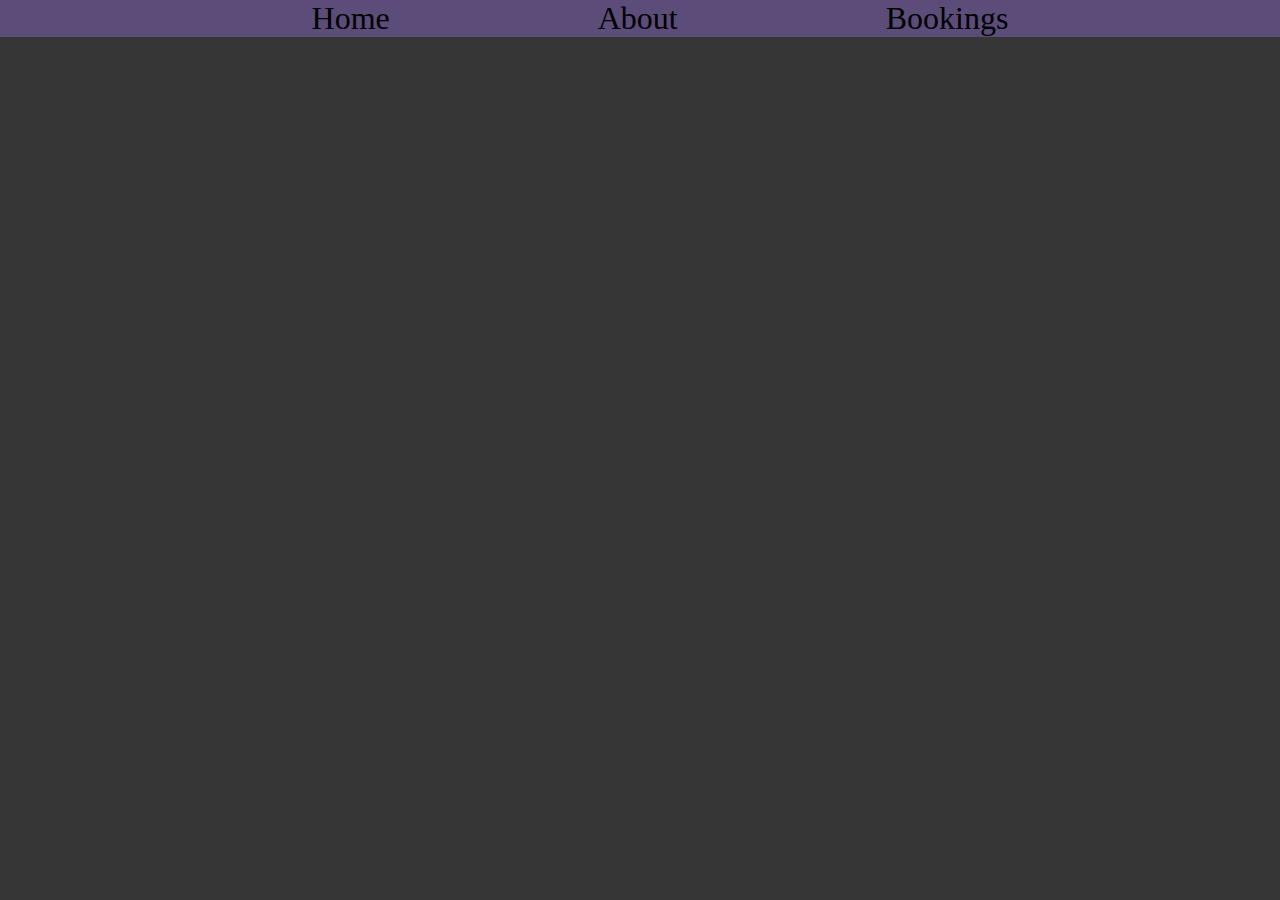
==== index.html @ 78899990 "Further work on the home page. Created a NAV and basic styling for menu elements" ====
<!DOCTYPE html>
<html lang="en">
<head>
    <meta charset="UTF-8">
    <meta name="viewport" content="width=device-width, initial-scale=1.0">
    <title>Bonzai</title>
    <link rel="stylesheet" href="styles.css">
</head>

<body>
    <div class="wrapper">   
        <header class="header">
            <ul class="header__nav">

                <li class="header__nav-item">
                    <a href="index.html">Home</a>
                </li>

                <li class="header__nav-item">
                    <a href="about.html">About</a>
                </li>

                <li class="header__nav-item">
                    <a href="bookings.html">Bookings</a>
                </li>

            </ul>

        </header>
    </div>
</body>
</html>
---- styles.css ----
html, body {
    margin: 0;
    height: 100%;
    width: 100%;
}

.wrapper {
    height: 100%;
    width: 100%;
    background-color: rgb(54, 54, 54);
}



.header {
    background-color: rgba(108, 85, 150, 0.7);
    
}
    
    

.header__nav {
    list-style: none;
    display: flex;
    margin: 0;
    justify-content: center;
    
}
.header__nav a {
    text-decoration: none;
    color: inherit;
}


.header__nav-item {
    font-size: 2rem;

}


.header__nav-item:not(:first-child):not(:last-child) {
    margin: 0 13rem;
}
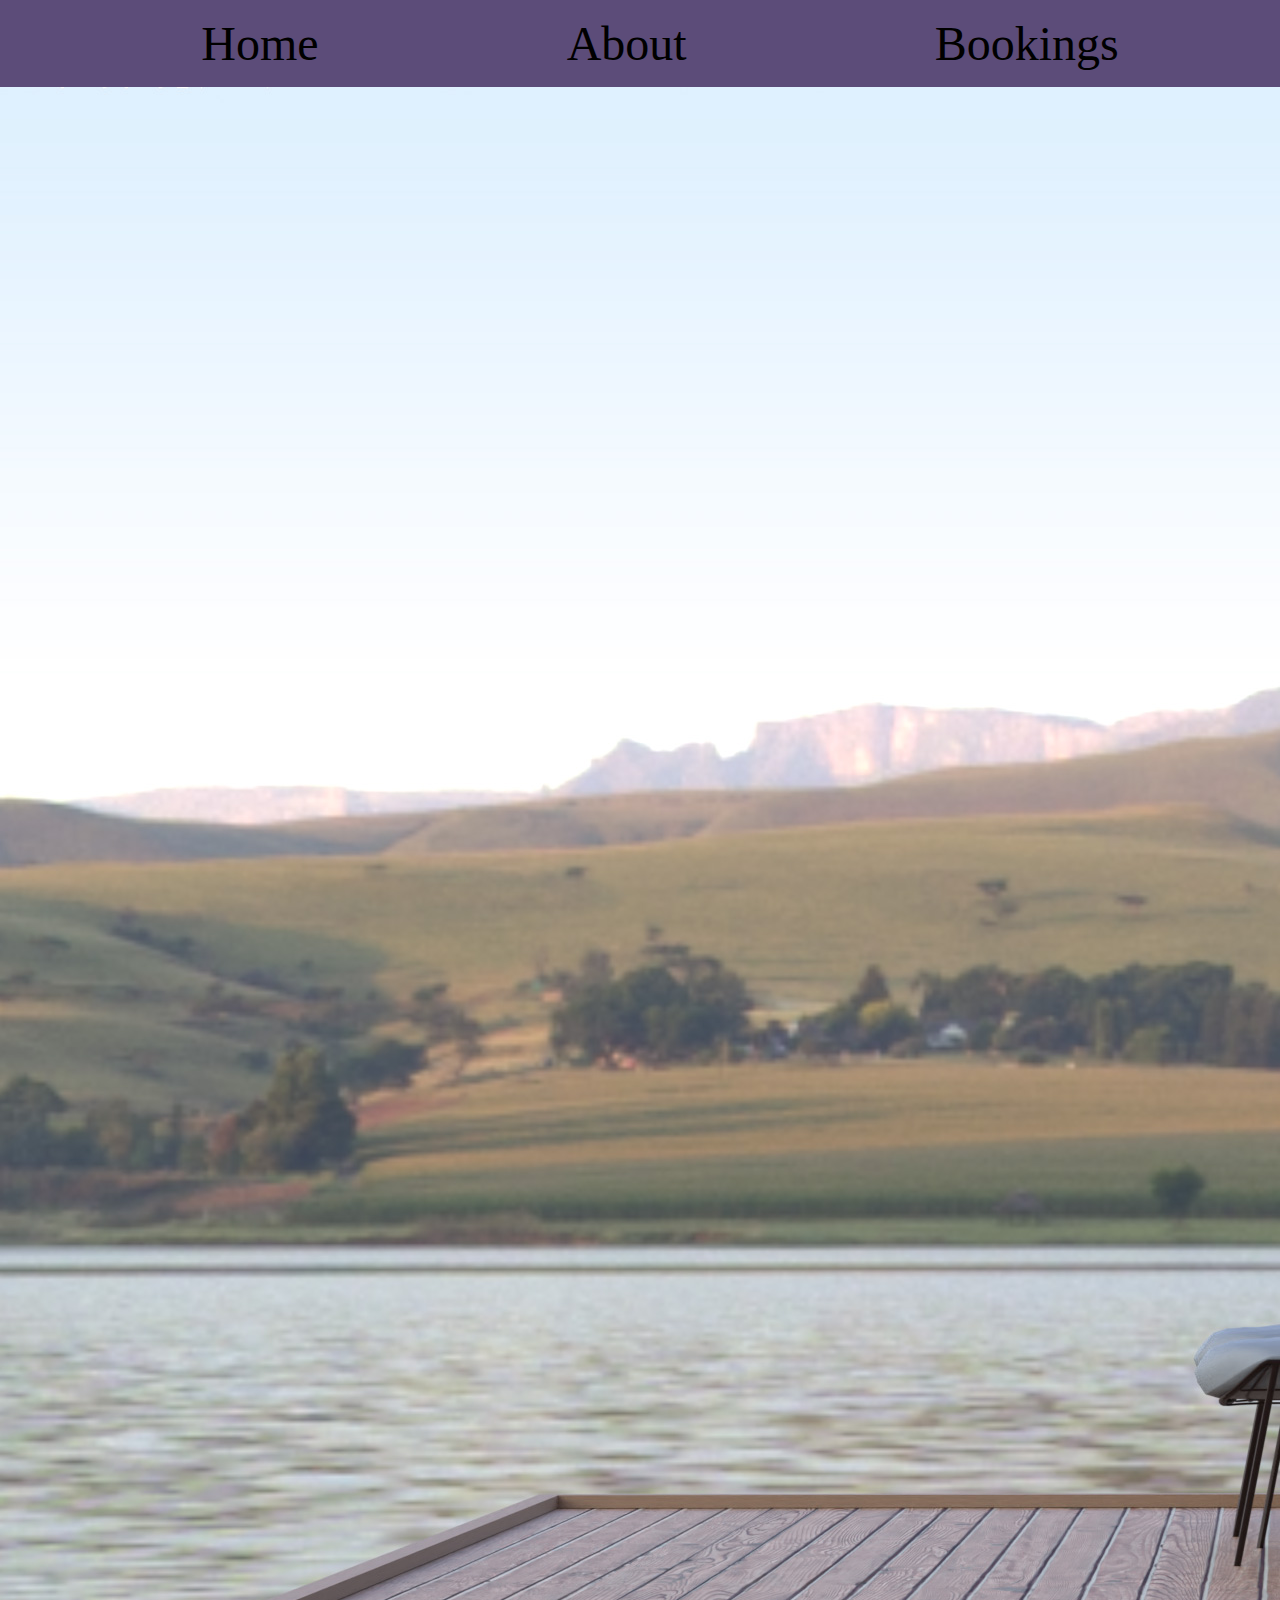
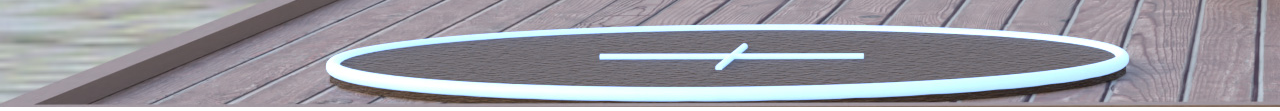
==== commit ea86672a: "created new folder for images. Linked an hero image, need styling to fit as intended" ====
--- a/index.html
+++ b/index.html
@@ -10,23 +10,41 @@
 <body>
     <div class="wrapper">   
         <header class="header">
-            <ul class="header__nav">
+            
+            <nav >
+                <ul class="header__nav">
 
-                <li class="header__nav-item">
-                    <a href="index.html">Home</a>
-                </li>
+                    <li class="header__nav-item">
+                        <a href="index.html">Home</a>
+                    </li>
 
-                <li class="header__nav-item">
-                    <a href="about.html">About</a>
-                </li>
+                    <li class="header__nav-item">
+                        <a href="about.html">About</a>
+                    </li>
 
-                <li class="header__nav-item">
-                    <a href="bookings.html">Bookings</a>
-                </li>
+                    <li class="header__nav-item">
+                        <a href="bookings.html">Bookings</a>
+                    </li>
+            
 
-            </ul>
+                </ul>
+            </nav>
 
         </header>
+
+        <main class="main-content">
+
+            <section class="main-content__hero">
+                <img src="img/09-day.jpg" alt="hero image">
+
+            </section>
+
+            <section class="main-content__section">
+
+            </section>
+
+        </main>
+
     </div>
 </body>
 </html>--- a/styles.css
+++ b/styles.css
@@ -1,3 +1,5 @@
+/*STYLES FOR WRAPPERS AND ROOT ELEMENTS*/
+
 html, body {
     margin: 0;
     height: 100%;
@@ -11,6 +13,7 @@
 }
 
 
+/*HEADER AND NAVIGATION*/
 
 .header {
     background-color: rgba(108, 85, 150, 0.7);
@@ -18,7 +21,6 @@
 }
     
     
-
 .header__nav {
     list-style: none;
     display: flex;
@@ -33,11 +35,19 @@
 
 
 .header__nav-item {
-    font-size: 2rem;
+    font-size: 3rem;
+    padding: 1rem 0;
 
 }
 
 
 .header__nav-item:not(:first-child):not(:last-child) {
-    margin: 0 13rem;
+    margin: 0 20%;
 }
+
+
+/* MAIN CONTENT SECTION. EVERYTHING BETWEEN HEADER AND FOOTER*/
+
+.main-content {
+    height: 100%;
+}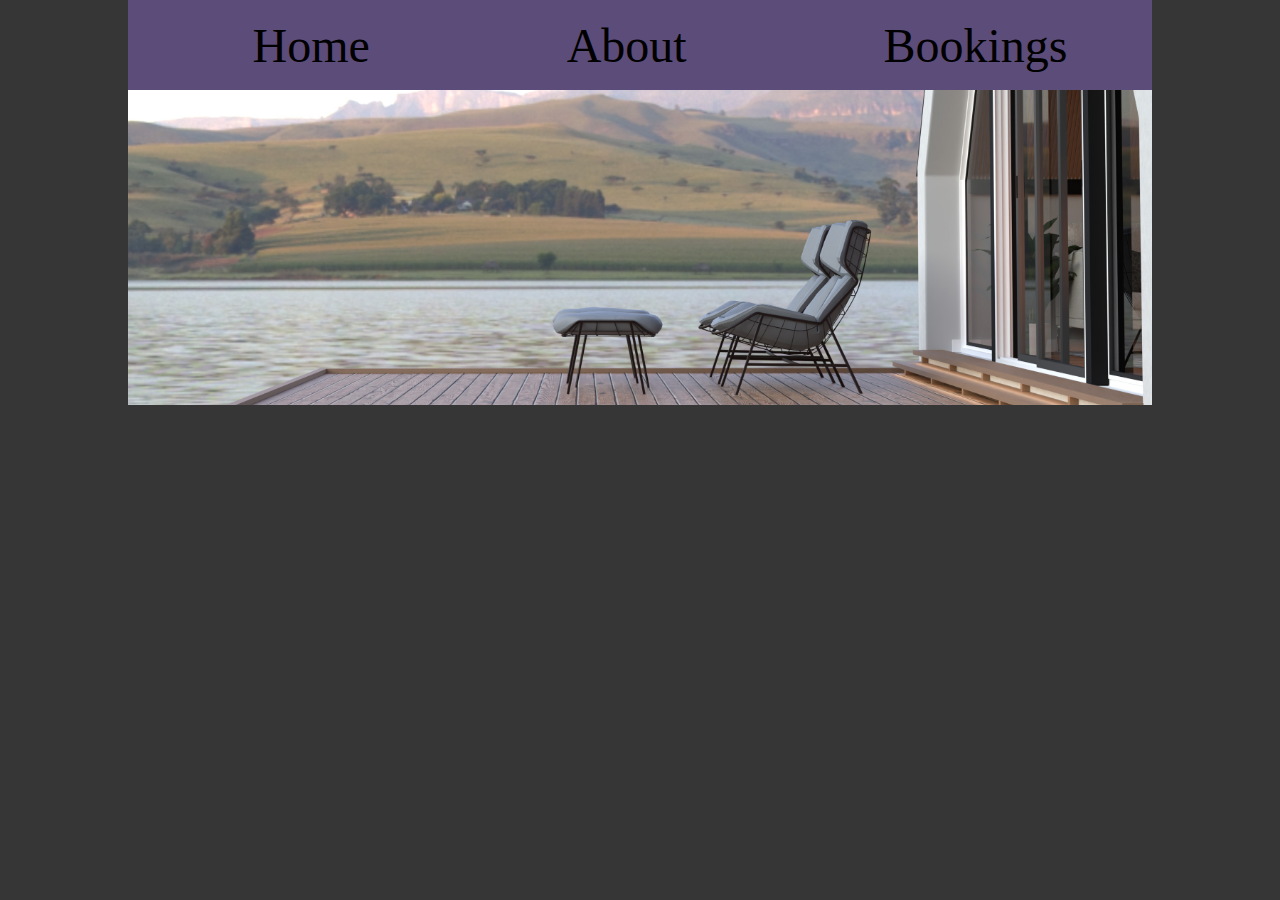
==== commit dc9f94e3: "Added Logo image to github folder for remote access" ====
--- a/index.html
+++ b/index.html
@@ -36,6 +36,7 @@
 
             <section class="main-content__hero">
                 <img src="img/09-day.jpg" alt="hero image">
+                    
 
             </section>
 
--- a/styles.css
+++ b/styles.css
@@ -2,14 +2,22 @@
 
 html, body {
     margin: 0;
+    padding: 0;
     height: 100%;
     width: 100%;
 }
 
+body {
+    display: flex;
+    justify-content: center;
+    background-color: rgb(54, 54, 54);
+
+}
+
 .wrapper {
-    height: 100%;
-    width: 100%;
-    background-color: rgb(54, 54, 54);
+    height: 100vh;
+    width: 80%;
+    
 }
 
 
@@ -22,10 +30,13 @@
     
     
 .header__nav {
+    height:  10vh;
     list-style: none;
     display: flex;
     margin: 0;
     justify-content: center;
+    align-items: center;
+    
     
 }
 .header__nav a {
@@ -49,5 +60,20 @@
 /* MAIN CONTENT SECTION. EVERYTHING BETWEEN HEADER AND FOOTER*/
 
 .main-content {
+    height: 90vh;
+}
+
+.main-content__hero {
+    display: flex;
+    justify-content: center;
+    height: 35vh;
+    overflow: hidden;
+}
+
+.main-content__hero img {
+    width: 100%;
     height: 100%;
+    display: block;
+    object-fit: cover;
+    object-position: 50% 85%;
 }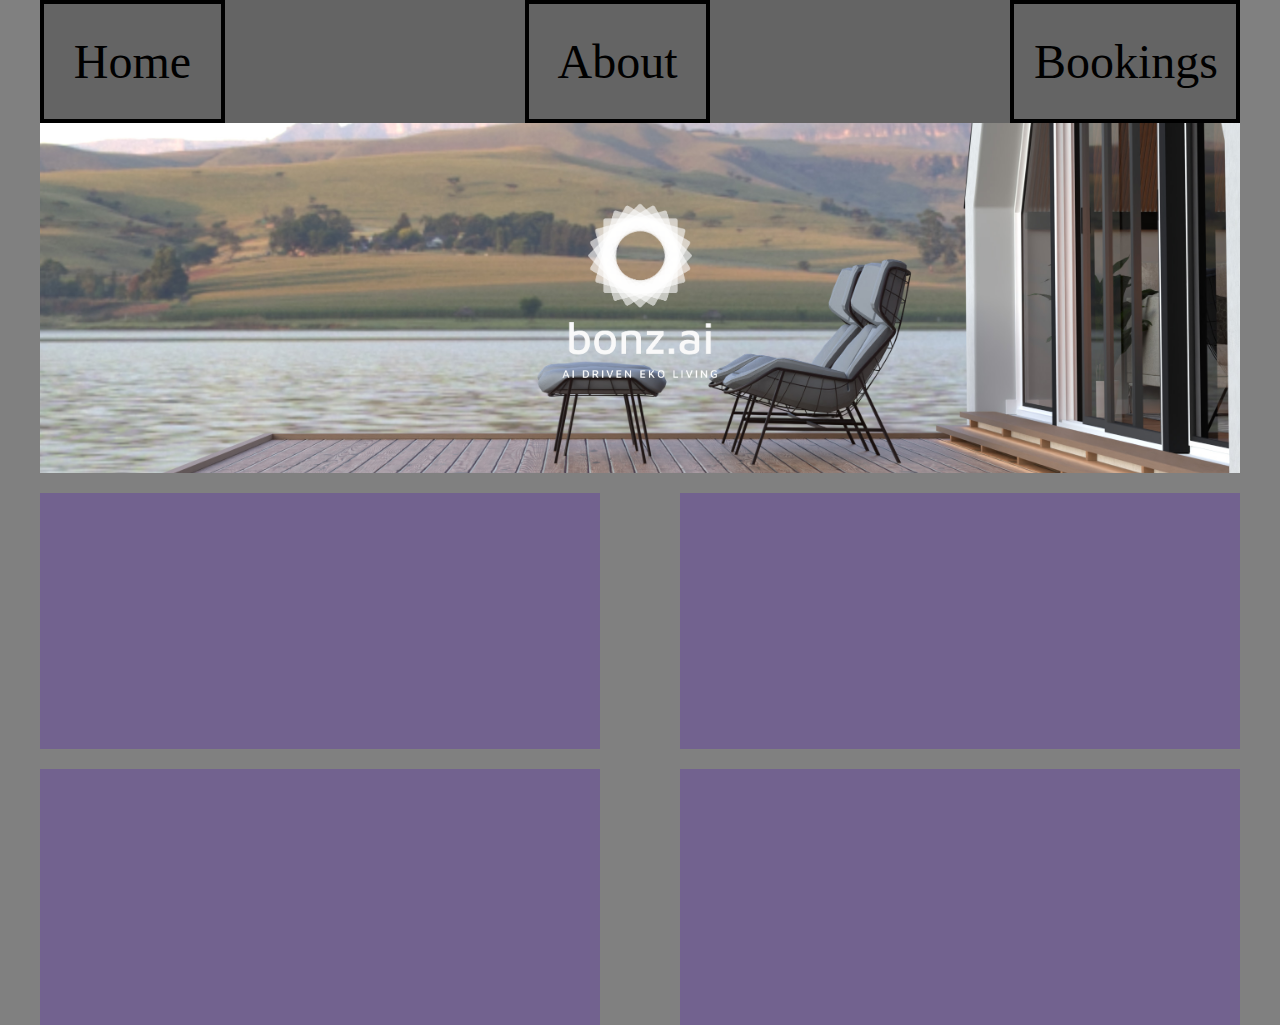
==== commit 7e447823: "continued work on home page. Made a layout for the info boxes on the home page" ====
--- a/index.html
+++ b/index.html
@@ -36,13 +36,22 @@
 
             <section class="main-content__hero">
                 <img src="img/09-day.jpg" alt="hero image">
-                    
+                <img class="main-content__hero-logo" src="img/bonz.ai-logo-white-portrait-full.png" alt="LOGO">
 
             </section>
 
             <section class="main-content__section">
-
+                <article class="main-content__box">
+                </article>
+                <article class="main-content__box">
+                </article>
+                <article class="main-content__box">
+                </article>
+                <article class="main-content__box">
+                </article>
             </section>
+            
+            
 
         </main>
 
--- a/styles.css
+++ b/styles.css
@@ -10,13 +10,13 @@
 body {
     display: flex;
     justify-content: center;
-    background-color: rgb(54, 54, 54);
+    background-color: #808080;
 
 }
 
 .wrapper {
     height: 100vh;
-    width: 80%;
+    width: 1200px;
     
 }
 
@@ -24,56 +24,108 @@
 /*HEADER AND NAVIGATION*/
 
 .header {
-    background-color: rgba(108, 85, 150, 0.7);
+    background-color: rgba(88, 88, 88, 0.7);
     
 }
     
     
 .header__nav {
-    height:  10vh;
+    height:  123px;
     list-style: none;
     display: flex;
     margin: 0;
     justify-content: center;
     align-items: center;
+    padding-inline-start: 0;
     
     
 }
-.header__nav a {
+.header__nav-item a {
+    display: block;
+    padding: 30px 20px; /* Adjusted padding */
     text-decoration: none;
     color: inherit;
+    border: 4px solid black; 
 }
 
 
 .header__nav-item {
     font-size: 3rem;
-    padding: 1rem 0;
+    width: 230px;
+    text-align: center;
 
 }
 
 
 .header__nav-item:not(:first-child):not(:last-child) {
-    margin: 0 20%;
+    margin: 0 25%;
 }
 
 
 /* MAIN CONTENT SECTION. EVERYTHING BETWEEN HEADER AND FOOTER*/
+
 
 .main-content {
     height: 90vh;
 }
 
 .main-content__hero {
+    position: relative;
     display: flex;
     justify-content: center;
     height: 35vh;
     overflow: hidden;
+    margin-bottom: 20px;
 }
 
-.main-content__hero img {
+.main-content__hero-logo {
+    position: absolute;
+    top: 5rem;
+    width: 10rem;
+    height: auto;
+    align-self: center;
+    
+}
+
+.main-content__hero img:nth-child(1) {
     width: 100%;
     height: 100%;
     display: block;
     object-fit: cover;
     object-position: 50% 85%;
-}+}
+
+
+
+
+.main-content__section {
+    display: grid;
+    grid-template-columns: repeat(2, 1fr);
+    gap: 20px;
+    justify-content: space-between;
+}
+
+.main-content__box {
+    height: 16rem;
+    width: 35rem;
+    background-color: rgba(108, 85, 150, 0.7);
+    
+}
+
+.main-content__box:nth-child(even) {
+    justify-self: end;
+}
+
+
+
+@media screen and (max-height: 1000px) {
+    .main-content__hero {
+        height: 350px;
+        width: auto;
+        
+    }
+
+
+    
+}
+
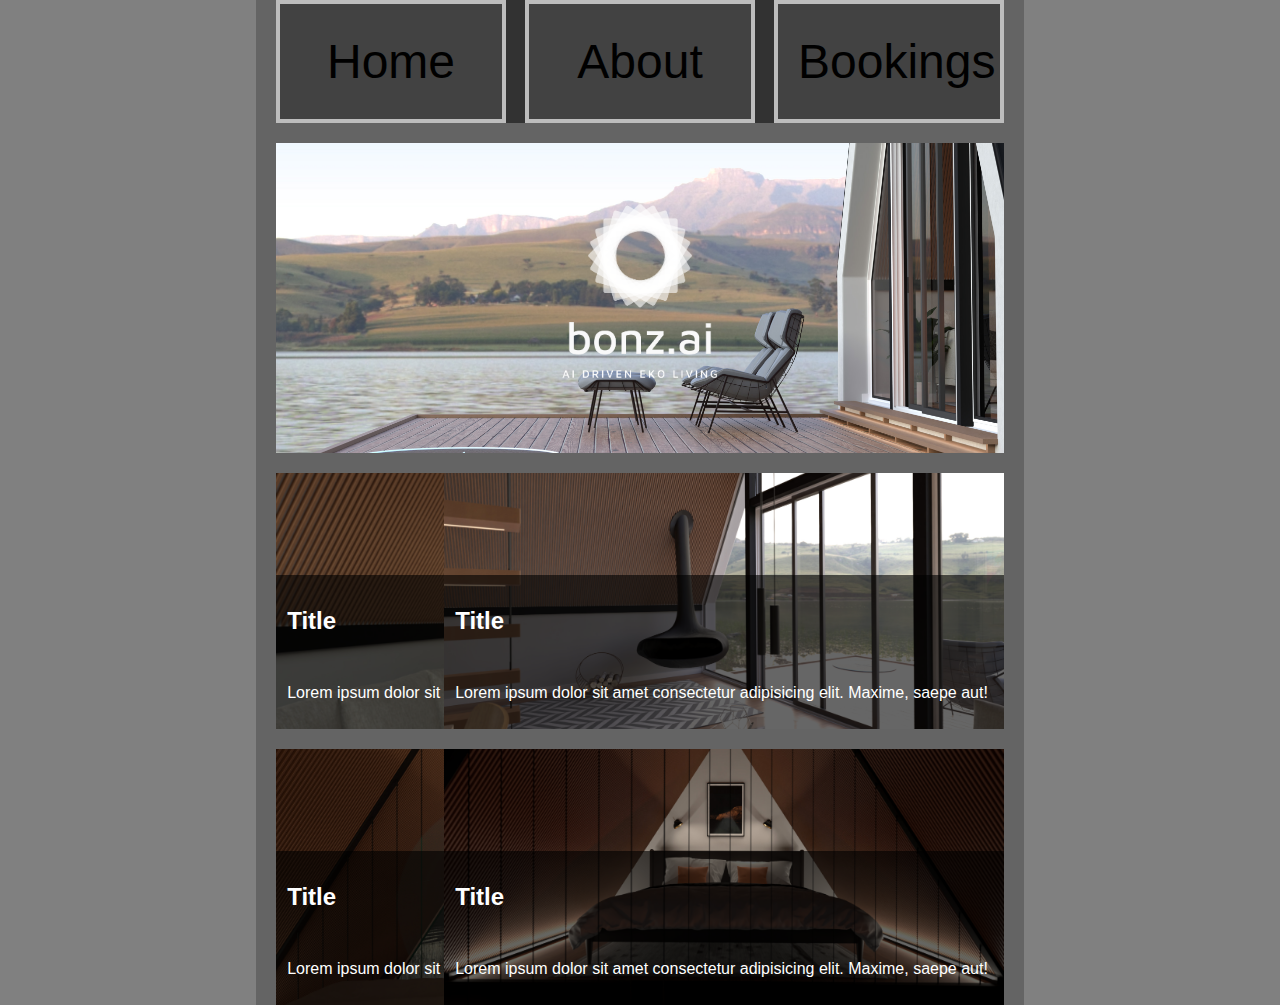
==== commit 656c69be: "Allmost finished the home page. Main content boxes need fixing, also the navigation menu at smaller " ====
--- a/index.html
+++ b/index.html
@@ -15,15 +15,15 @@
                 <ul class="header__nav">
 
                     <li class="header__nav-item">
-                        <a href="index.html">Home</a>
+                        <a href="index.html" class="header__nav-links">Home</a>
                     </li>
 
                     <li class="header__nav-item">
-                        <a href="about.html">About</a>
+                        <a href="about.html" class="header__nav-links">About</a>
                     </li>
 
                     <li class="header__nav-item">
-                        <a href="bookings.html">Bookings</a>
+                        <a href="bookings.html" class="header__nav-links">Bookings</a>
                     </li>
             
 
@@ -41,14 +41,43 @@
             </section>
 
             <section class="main-content__section">
+
                 <article class="main-content__box">
+                    <aside class="main-content__text-section">
+                        <header class="main-content__header">
+                            <h2>Title</h2>
+                        </header>
+                        <p>Lorem ipsum dolor sit amet consectetur adipisicing elit. Maxime, saepe aut!</p>
+                    </aside>
                 </article>
+
                 <article class="main-content__box">
+                    <aside class="main-content__text-section">
+                        <header class="main-content__header">
+                            <h2>Title</h2>
+                        </header>
+                        <p>Lorem ipsum dolor sit amet consectetur adipisicing elit. Maxime, saepe aut!</p>
+                    </aside>
                 </article>
+
                 <article class="main-content__box">
+                    <aside class="main-content__text-section">
+                        <header class="main-content__header">
+                            <h2>Title</h2>
+                        </header>
+                        <p>Lorem ipsum dolor sit amet consectetur adipisicing elit. Maxime, saepe aut!</p>
+                    </aside>
                 </article>
+
                 <article class="main-content__box">
+                    <aside class="main-content__text-section">
+                        <header class="main-content__header">
+                            <h2>Title</h2>
+                        </header>
+                        <p>Lorem ipsum dolor sit amet consectetur adipisicing elit. Maxime, saepe aut!</p>
+                    </aside>
                 </article>
+
             </section>
             
             
--- a/styles.css
+++ b/styles.css
@@ -1,9 +1,13 @@
 /*STYLES FOR WRAPPERS AND ROOT ELEMENTS*/
+
+*{
+    box-sizing: border-box;
+}
 
 html, body {
     margin: 0;
     padding: 0;
-    height: 100%;
+    
     width: 100%;
 }
 
@@ -11,12 +15,19 @@
     display: flex;
     justify-content: center;
     background-color: #808080;
+    width: 100%;
+    
+    
 
 }
 
 .wrapper {
-    height: 100vh;
-    width: 1200px;
+    display: flex;
+    flex-direction: column;
+    justify-content: center;
+    width: 60%;
+    background-color: rgba(88, 88, 88, 0.7);
+    padding: 0 20px;
     
 }
 
@@ -24,7 +35,8 @@
 /*HEADER AND NAVIGATION*/
 
 .header {
-    background-color: rgba(88, 88, 88, 0.7);
+    background-color: rgba(0, 0, 0, 0.5);
+    
     
 }
     
@@ -34,7 +46,7 @@
     list-style: none;
     display: flex;
     margin: 0;
-    justify-content: center;
+    justify-content: space-between;
     align-items: center;
     padding-inline-start: 0;
     
@@ -42,10 +54,11 @@
 }
 .header__nav-item a {
     display: block;
-    padding: 30px 20px; /* Adjusted padding */
+    padding: 30px 20px;
     text-decoration: none;
     color: inherit;
-    border: 4px solid black; 
+    border: 4px solid rgb(189, 189, 189);
+    
 }
 
 
@@ -53,21 +66,20 @@
     font-size: 3rem;
     width: 230px;
     text-align: center;
-
-}
-
-
-.header__nav-item:not(:first-child):not(:last-child) {
-    margin: 0 25%;
+    background-color: #80808036;
+
+}
+
+
+.header__nav-links {
+    font-family: Arial, Helvetica, sans-serif;
 }
 
 
 /* MAIN CONTENT SECTION. EVERYTHING BETWEEN HEADER AND FOOTER*/
 
 
-.main-content {
-    height: 90vh;
-}
+
 
 .main-content__hero {
     position: relative;
@@ -75,7 +87,7 @@
     justify-content: center;
     height: 35vh;
     overflow: hidden;
-    margin-bottom: 20px;
+    padding: 20px 0;
 }
 
 .main-content__hero-logo {
@@ -100,20 +112,64 @@
 
 .main-content__section {
     display: grid;
-    grid-template-columns: repeat(2, 1fr);
+    grid-template-columns: repeat(auto-fit, minmax(45%, 1fr));
     gap: 20px;
     justify-content: space-between;
 }
 
 .main-content__box {
+    display: flex;
+    justify-content: end;
+    flex-direction: column;
     height: 16rem;
     width: 35rem;
-    background-color: rgba(108, 85, 150, 0.7);
-    
-}
+    background-image: url('img/01-day.jpg'); 
+    background-size: cover;
+    background-position: center;
+}
+
+.main-content__box:nth-child(2) {
+    background-image: url('img/02-day.jpg'); 
+}
+
+.main-content__box:nth-child(3) {
+    background-image: url('img/03-night.jpg'); 
+}
+
+.main-content__box:nth-child(4) {
+    background-image: url('img/04-night.jpg'); 
+}
+
 
 .main-content__box:nth-child(even) {
     justify-self: end;
+}
+
+
+.main-content__text-section {
+    display: flex;
+    flex-direction: column;
+    justify-content: space-between;
+    height: 60%;
+    background-color: rgba(0, 0, 0, 0.6);
+    padding: 2%
+    
+
+}
+
+.main-content__text-section h2 {
+    font-family: Arial, Helvetica, sans-serif;
+    color:white;
+    
+    
+    
+
+}
+.main-content__text-section p {
+    font-family: Arial, Helvetica, sans-serif;
+    color: white;
+    
+    
 }
 
 
@@ -129,3 +185,42 @@
     
 }
 
+@media screen and (max-width: 1200px) {
+    .wrapper {
+        max-width: 100%;
+    
+    }
+
+
+
+
+    .header__nav {
+        height: auto;
+        justify-content: space-between;
+    }
+
+    .header__nav-item {
+        width: auto;
+        font-size: 3rem;
+    }
+
+    .header__nav-item a {
+        padding: 20px 10px;
+        transition: font-size 0.3s;
+    }
+
+
+    .main-content__section {
+        grid-template-columns: 1fr;
+    }
+
+    .main-content__box {
+        width: 100%;
+    }
+
+    .main-content__hero-logo {
+        width: 8rem;
+    }
+
+
+}
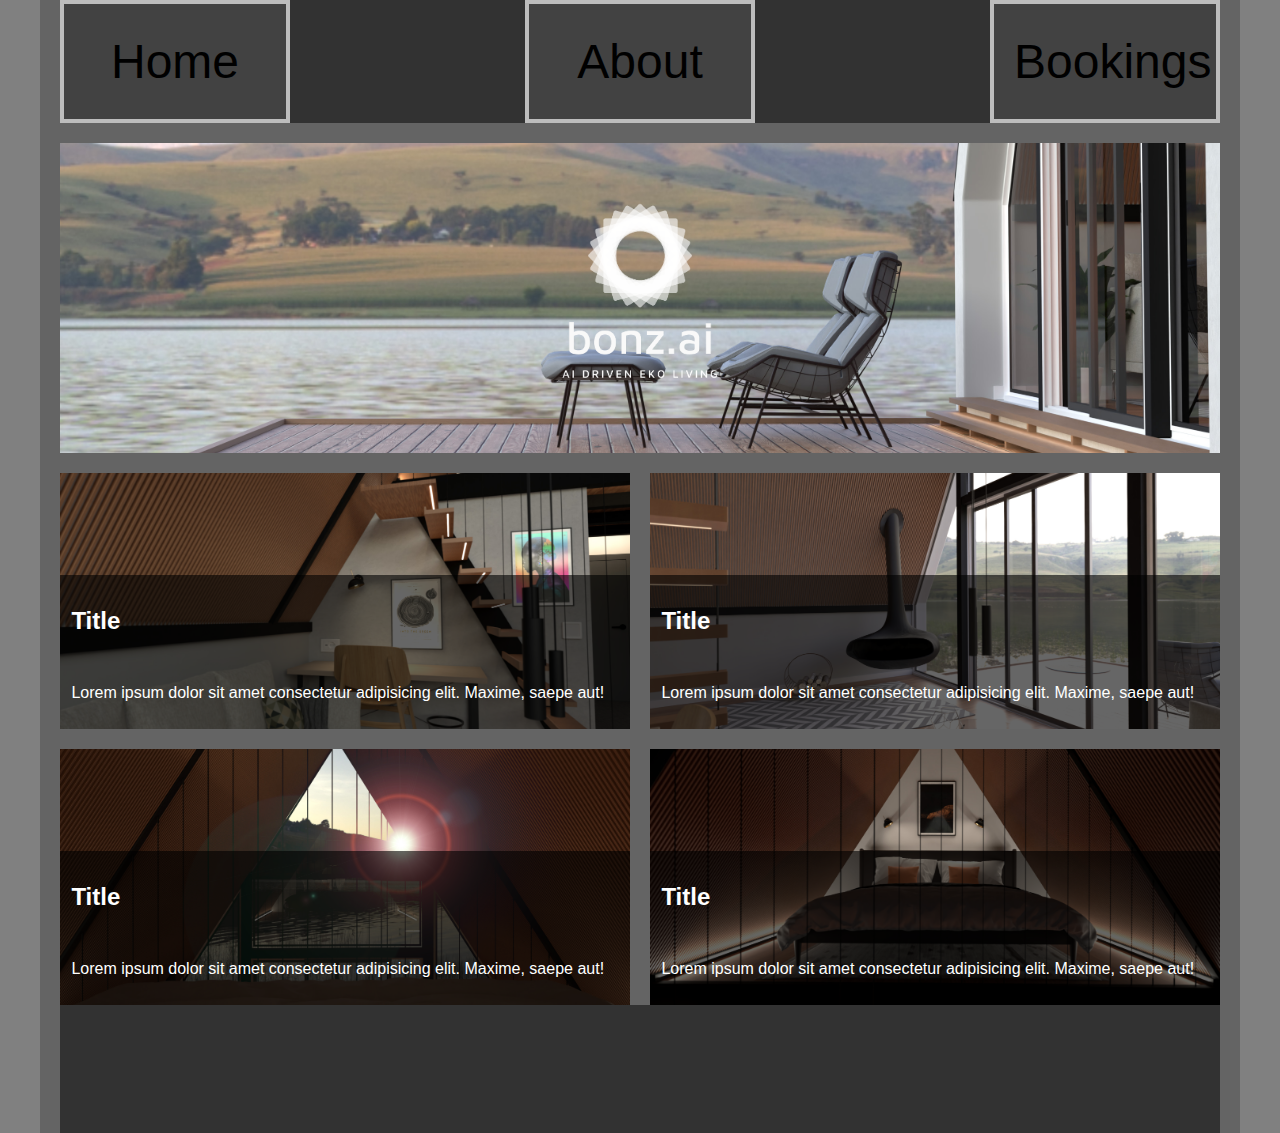
==== commit 0ba17d1b: "Header done. Footer allmost done" ====
--- a/index.html
+++ b/index.html
@@ -84,6 +84,11 @@
 
         </main>
 
+        <footer class="footer">
+            <h2></h2>
+            <p></p>
+        </footer>
+
     </div>
 </body>
 </html>--- a/styles.css
+++ b/styles.css
@@ -2,6 +2,7 @@
 
 *{
     box-sizing: border-box;
+    
 }
 
 html, body {
@@ -25,7 +26,8 @@
     display: flex;
     flex-direction: column;
     justify-content: center;
-    width: 60%;
+    width: 100%;
+    max-width: 1200px;
     background-color: rgba(88, 88, 88, 0.7);
     padding: 0 20px;
     
@@ -114,15 +116,15 @@
     display: grid;
     grid-template-columns: repeat(auto-fit, minmax(45%, 1fr));
     gap: 20px;
-    justify-content: space-between;
+    
 }
 
 .main-content__box {
     display: flex;
+    flex-direction: column;
     justify-content: end;
-    flex-direction: column;
     height: 16rem;
-    width: 35rem;
+    width: 100%;
     background-image: url('img/01-day.jpg'); 
     background-size: cover;
     background-position: center;
@@ -140,10 +142,6 @@
     background-image: url('img/04-night.jpg'); 
 }
 
-
-.main-content__box:nth-child(even) {
-    justify-self: end;
-}
 
 
 .main-content__text-section {
@@ -172,6 +170,14 @@
     
 }
 
+/*FOOTER AND @MEDIA*/
+
+
+.footer {
+    background-color: rgba(0, 0, 0, 0.5);
+    height: 10vw;
+    
+}
 
 
 @media screen and (max-height: 1000px) {
@@ -192,8 +198,6 @@
     }
 
 
-
-
     .header__nav {
         height: auto;
         justify-content: space-between;
@@ -201,12 +205,12 @@
 
     .header__nav-item {
         width: auto;
-        font-size: 3rem;
-    }
-
-    .header__nav-item a {
-        padding: 20px 10px;
-        transition: font-size 0.3s;
+        font-size: 2rem;
+    }
+
+    .header__nav-item a {
+        padding: 20px 60px;
+        
     }
 
 
@@ -224,3 +228,30 @@
 
 
 }
+
+@media screen and (max-width: 745px) {
+    .header__nav-item a {
+        font-size: 1.5rem; 
+        padding: 20px 40px;
+        max-height: 77px;
+    }
+
+    .header {
+        height: 77px;
+        width: auto;
+    }
+}
+
+@media screen and (max-width: 584px) {
+    .header__nav-item a {
+        padding: 20px 20px;
+    }
+
+    
+}
+
+@media screen and (max-width: 460px) {
+    .header__nav-item a {
+        padding: 20px 5px;
+    }
+}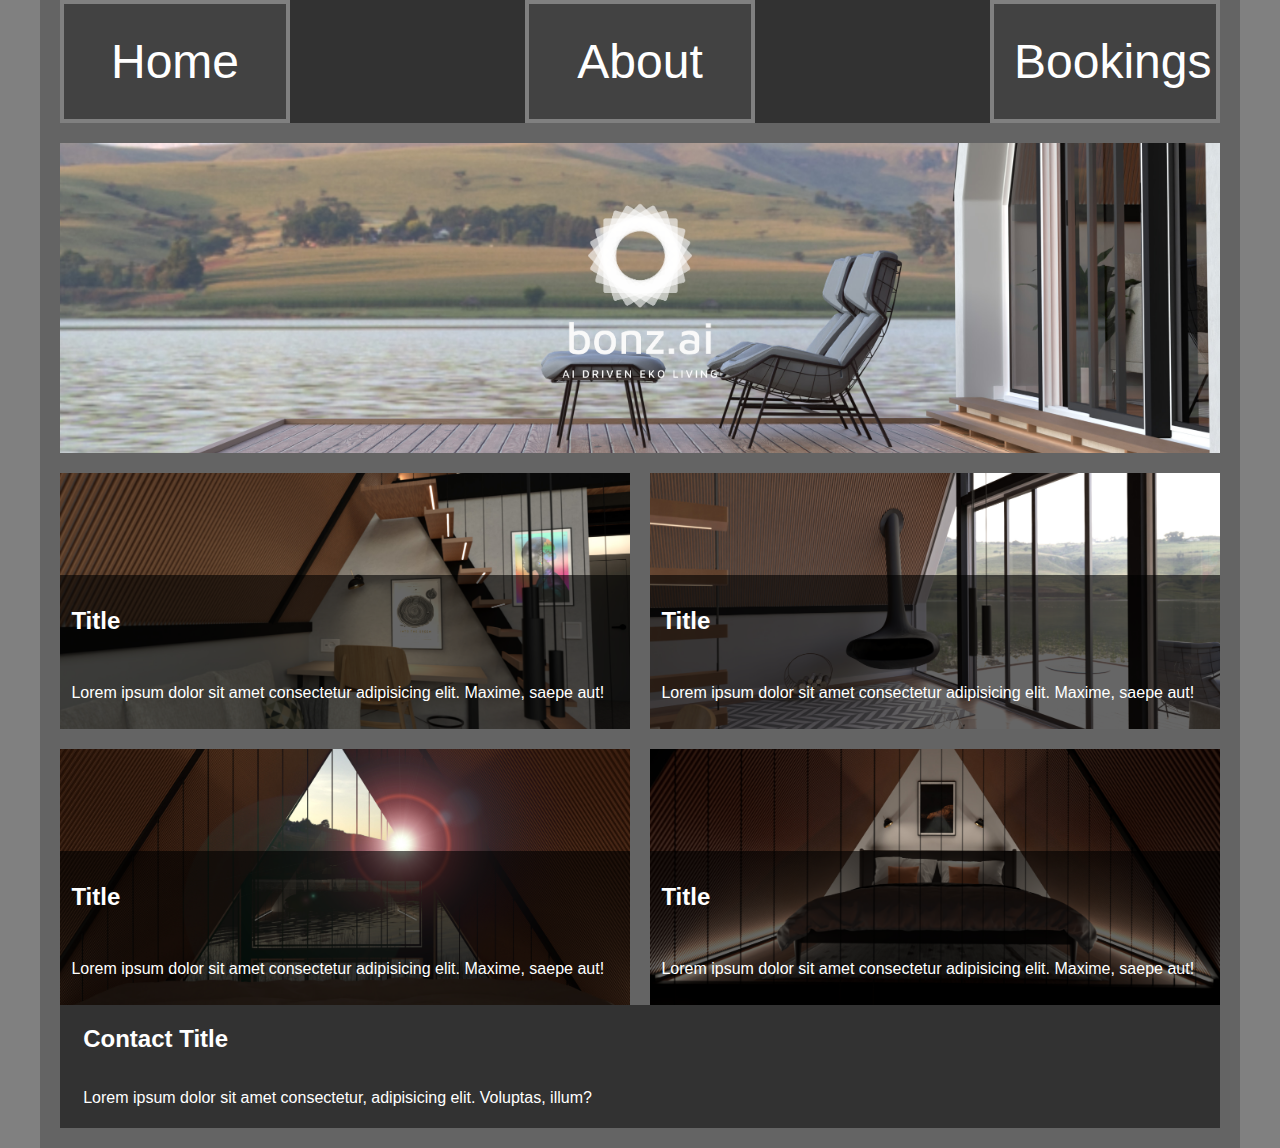
==== commit 3ef5050d: "home and booking page done. About us page is only boilerplate" ====
--- a/index.html
+++ b/index.html
@@ -84,10 +84,16 @@
 
         </main>
 
+        
         <footer class="footer">
-            <h2></h2>
-            <p></p>
+            <aside class="footer__text-section">
+                <section class="footer__content">
+                    <h2 class="footer__title">Contact Title</h2>
+                    <p class="footer__text">Lorem ipsum dolor sit amet consectetur, adipisicing elit. Voluptas, illum?</p>
+                </section>
+            </aside>
         </footer>
+        
 
     </div>
 </body>
--- a/styles.css
+++ b/styles.css
@@ -58,8 +58,8 @@
     display: block;
     padding: 30px 20px;
     text-decoration: none;
-    color: inherit;
-    border: 4px solid rgb(189, 189, 189);
+    color: white;
+    border: 4px solid rgba(189, 189, 189, 0.5);
     
 }
 
@@ -75,6 +75,7 @@
 
 .header__nav-links {
     font-family: Arial, Helvetica, sans-serif;
+    
 }
 
 
@@ -170,14 +171,109 @@
     
 }
 
+/*BOOKING CSS MAIN*/
+
+.search-input-container {
+    display: flex;
+    flex-direction: column;
+    justify-content: center;
+    align-items: center;
+    padding-top: 20px;
+    padding-bottom: 20px;
+}
+
+.search-form {
+    display: flex;
+    justify-content: center;
+}
+
+.search-form input[type="checkbox"] {
+    display: none;
+}
+
+.search-results {
+    display: flex;
+    flex-direction: column;
+    top: 100%;
+    left: 0;
+    background-color: rgba(0, 0, 0, 0.5);
+    box-shadow: 0px 8px 16px 0px rgba(0, 0, 0, 0.2);
+    z-index: 1;
+    padding: 10px;
+    width: 600px;
+    margin-top: 20px;
+    
+}
+
+.search-results p {
+    background-color: #80808036;
+    border: 4px solid rgba(189, 189, 189, 0.5);
+    font-family: Arial, Helvetica, sans-serif;
+    color: white;
+    padding: 20px ;
+}
+
+.search-button {
+    color: white;
+    border: 4px solid rgba(189, 189, 189, 0.5);
+    padding: 10px;
+    cursor: pointer;
+    box-sizing: border-box;
+}
+
+.search-button:hover {
+    background-color: rgba(255, 255, 255, 0.1);
+    
+}
+
+
+
+
 /*FOOTER AND @MEDIA*/
 
 
 .footer {
-    background-color: rgba(0, 0, 0, 0.5);
-    height: 10vw;
-    
-}
+
+    display: flex;
+    height: 143px;
+    width: 100%;
+    
+    
+    
+    
+}
+
+.footer__content {
+    display: flex;
+    
+    flex-direction: column;
+    height: 123px;
+    width: 100%; 
+    background-color:rgba(0, 0, 0, 0.5);
+    padding-left: 2%;
+    padding-right: 2%;
+    
+    
+}
+
+.footer__title {
+    font-family: Arial, Helvetica, sans-serif;
+    color: white;
+}
+
+.footer__text {
+    font-family: Arial, Helvetica, sans-serif;
+    color: white;
+}
+
+.footer__text-section {
+    display: flex;
+    
+    width: 100%;
+    
+    
+}
+
 
 
 @media screen and (max-height: 1000px) {
@@ -240,6 +336,10 @@
         height: 77px;
         width: auto;
     }
+
+    .search-results {
+        width: 320px
+    }
 }
 
 @media screen and (max-width: 584px) {
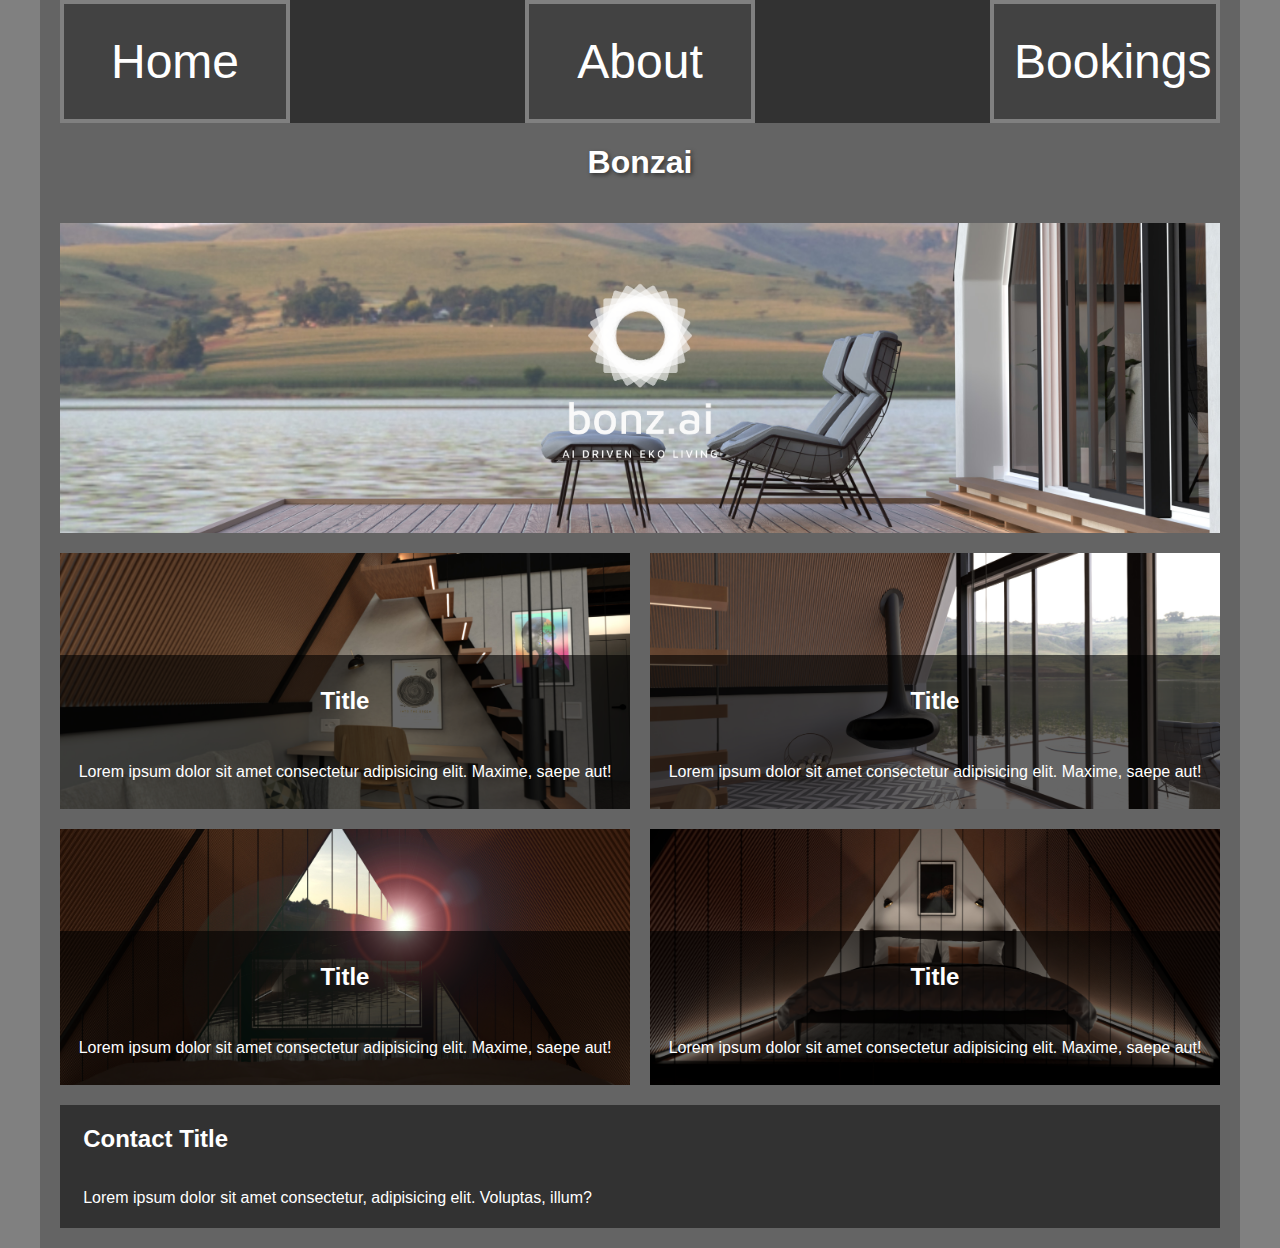
==== commit 1ec8b5c8: "finished the about page too. Task completed. Will make some more changes to the html element and cla" ====
--- a/index.html
+++ b/index.html
@@ -33,7 +33,7 @@
         </header>
 
         <main class="main-content">
-
+            <h1 class="main-content__header">Bonzai</h1>
             <section class="main-content__hero">
                 <img src="img/09-day.jpg" alt="hero image">
                 <img class="main-content__hero-logo" src="img/bonz.ai-logo-white-portrait-full.png" alt="LOGO">
--- a/styles.css
+++ b/styles.css
@@ -81,7 +81,9 @@
 
 /* MAIN CONTENT SECTION. EVERYTHING BETWEEN HEADER AND FOOTER*/
 
-
+.main-content {
+    text-align: center;
+}
 
 
 .main-content__hero {
@@ -117,6 +119,7 @@
     display: grid;
     grid-template-columns: repeat(auto-fit, minmax(45%, 1fr));
     gap: 20px;
+    padding-bottom: 20px;
     
 }
 
@@ -173,7 +176,7 @@
 
 /*BOOKING CSS MAIN*/
 
-.search-input-container {
+.main-content__container {
     display: flex;
     flex-direction: column;
     justify-content: center;
@@ -227,9 +230,59 @@
 }
 
 
-
-
-/*FOOTER AND @MEDIA*/
+/*ABOUT US CSS MAIN*/
+
+
+
+
+.about-content {
+    display: grid;
+    grid-template-columns: repeat(3, minmax(calc(33.33% - 20px), 1fr));
+    
+    gap: 20px;
+    
+}
+
+.main-content h1 {
+    color: white;
+    font-family: Arial, Helvetica, sans-serif;
+    text-shadow: 2px 2px 4px rgba(0, 0, 0, 0.5);
+}
+
+.about-box {
+    background-color: rgba(0, 0, 0, 0.6);
+    padding: 20px;
+    overflow: hidden;
+    position: relative;
+}
+
+.about-box h2,
+.about-box p {
+    color: white;
+    overflow: hidden;
+    text-overflow: ellipsis;
+    white-space: nowrap;
+    margin: 0;
+}
+
+.about-box::after {
+    content: "";
+    position: absolute;
+    bottom: 0;
+    right: 0;
+    background: linear-gradient(to right, rgba(0, 0, 0, 0.6), rgba(0, 0, 0, 0));
+    pointer-events: none;
+    width: 20px;
+    height: 100%;
+}
+
+.about-content > :nth-child(4),
+.about-content > :nth-child(5) {
+    grid-column: span 3;
+}
+
+
+/*FOOTER*/
 
 
 .footer {
@@ -276,6 +329,8 @@
 
 
 
+/*MEDIA*/
+
 @media screen and (max-height: 1000px) {
     .main-content__hero {
         height: 350px;
@@ -325,13 +380,14 @@
 
 }
 
-@media screen and (max-width: 745px) {
+@media screen and (max-width: 762px) {
     .header__nav-item a {
         font-size: 1.5rem; 
         padding: 20px 40px;
         max-height: 77px;
     }
 
+
     .header {
         height: 77px;
         width: auto;
@@ -340,6 +396,17 @@
     .search-results {
         width: 320px
     }
+
+    .about-content {
+        display: block;
+        
+    }
+
+    .about-box {
+        margin-bottom: 20px;
+    }
+
+    
 }
 
 @media screen and (max-width: 584px) {
@@ -354,4 +421,6 @@
     .header__nav-item a {
         padding: 20px 5px;
     }
-}+}
+
+
